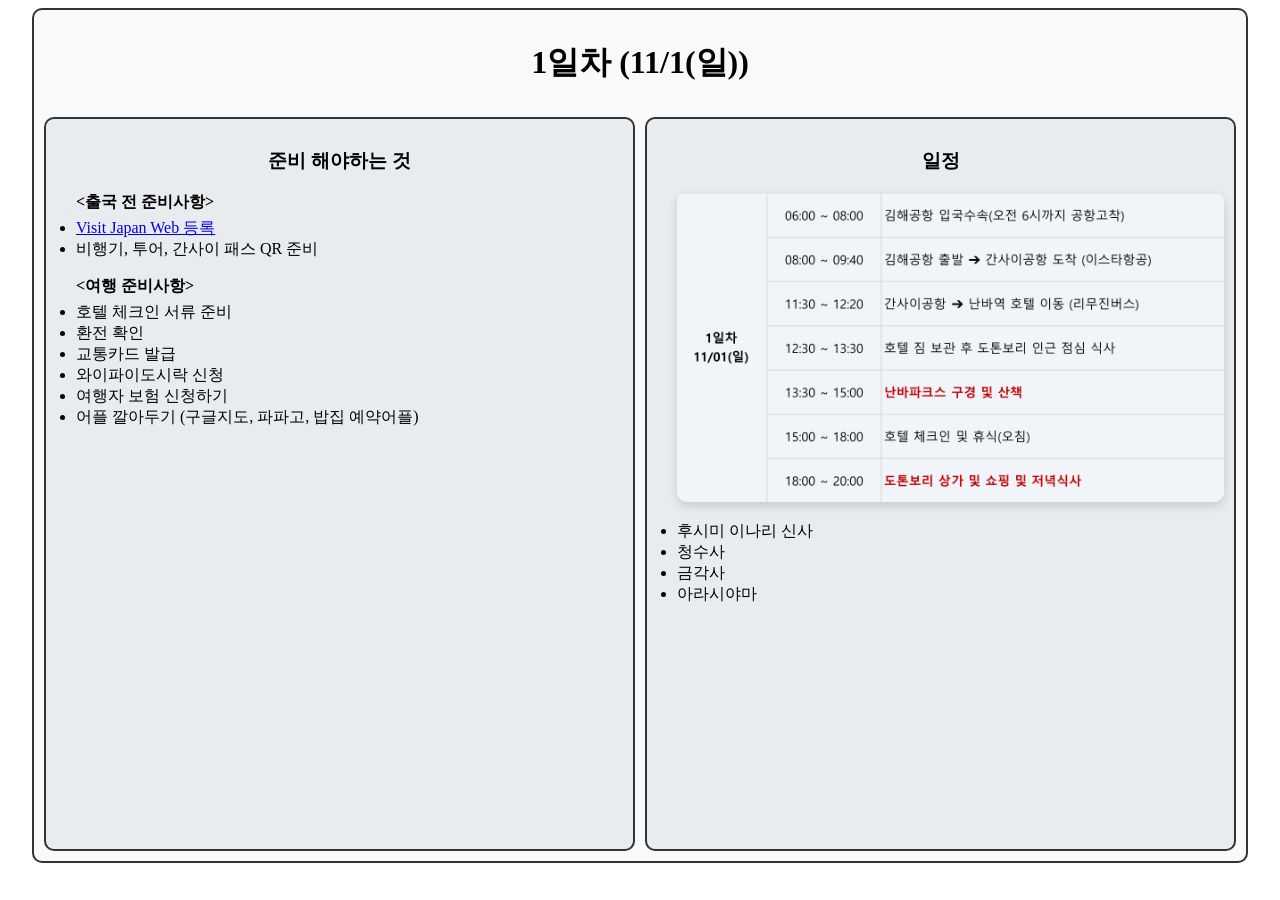
==== day1/index.html @ 429b3c78 "Add files via upload" ====
<!DOCTYPE html>
<html lang="ko">
<head>
    <meta charset="UTF-8">
    <meta name="viewport" content="width=device-width, initial-scale=1.0">
    <title>1일차(11/1(일))</title>
    <link rel="stylesheet" href="style.css">
</head>
<body>
    <div class="total-box">
        <h1>1일차 (11/1(일))</h1>
        
        <div class="inside-box">
            <div class="indiviual-box">
                <h3>준비 해야하는 것</h3>
                <ul>
                    <p style="margin-bottom: 5px;"><strong><출국 전 준비사항></strong></p>
                    <li><a href="https://services.digital.go.jp/ko/visit-japan-web/" target="_blank">Visit Japan Web 등록</a></li>
                    <li>비행기, 투어, 간사이 패스 QR 준비</li>
                </ul>

                <ul>
                    <p style="margin-bottom: 5px;"><strong><여행 준비사항></strong></p>
                    <li>호텔 체크인 서류 준비</li>
                    <li>환전 확인</li>
                    <li>교통카드 발급</li>
                    <li>와이파이도시락 신청</li>
                    <li>여행자 보험 신청하기</li>
                    <li>어플 깔아두기 (구글지도, 파파고, 밥집 예약어플)</li>
                </ul>
            </div>
            <div class="indiviual-box">
                <h3>일정</h3>
                <ul>
                    <img src="picture/1일차 일정.png" alt="1일차 일정">
                    <li>후시미 이나리 신사</li>
                    <li>청수사</li>
                    <li>금각사</li>
                    <li>아라시야마</li>
                </ul>
            </div> 
        </div>
    </div>
</body>
</html>
---- day1/style.css ----
.total-box{
    width: 95vw;
    height: 95vh;
    border: 2px solid #333333;       /* 테두리 (두께, 종류, 색상) */
    background-color: #f8f9fa;      /* 배경색 */
    border-radius: 10px;             /* 모서리 둥글게 */
    padding: 10px;                   /* 안쪽 여백 */
    box-sizing: border-box; /* 패딩과 테두리가 크기에 포함되도록 설정 */
    

    /* 글자 정렬 */
    display: flex;
    flex-direction: column;
    align-items: center;
    text-align: center;
    margin: 0 auto;
    gap: 10px; /* day 상자 사이의 간격 */
}

/* #region inside-box 스타일 */
.inside-box{
    display: flex;
    flex-direction: row; /* 가로 방향으로 배치 */
    overflow:auto;
    width: 100%;
    flex: 1;
    gap: 10px;
}
.indiviual-box{
    flex: 1;
    align-self: stretch;
    border: 2px solid #333333;/* 테두리 (두께, 종류, 색상) */
    background-color: #e9ecef;
    padding: 10px; 
    border-radius: 10px;
    box-sizing: border-box; /* 패딩과 테두리가 크기에 포함되도록 설정 */
}
/* #endregion inside-box 스타일 */


/* #region tap 스타일 */
ul {
    padding-left: 20px; /* 기본 왼쪽 여백(40px)을 줄여서 상자 안으로 기호 배치 */
    margin: 0;          /* 위아래 기본 바깥 여백 제거 */
    text-align: left;   /* 글자 왼쪽 정렬 */
    gap: 10px;
}
img{
    width: 100%;
    height: 20%;
    object-fit: cover; /* 이미지 비율 유지하며 상자에 맞게 조정 */
    border-radius: 10px; /*모서리 둥글게 하기*/
    box-shadow: 0 4px 10px rgba(0, 0, 0, 0.15); /*그림에 그림자 주기*/
    margin-bottom: 15px; /* 이미지 사이의 간격 */
}
/* #endregion tap 스타일 */
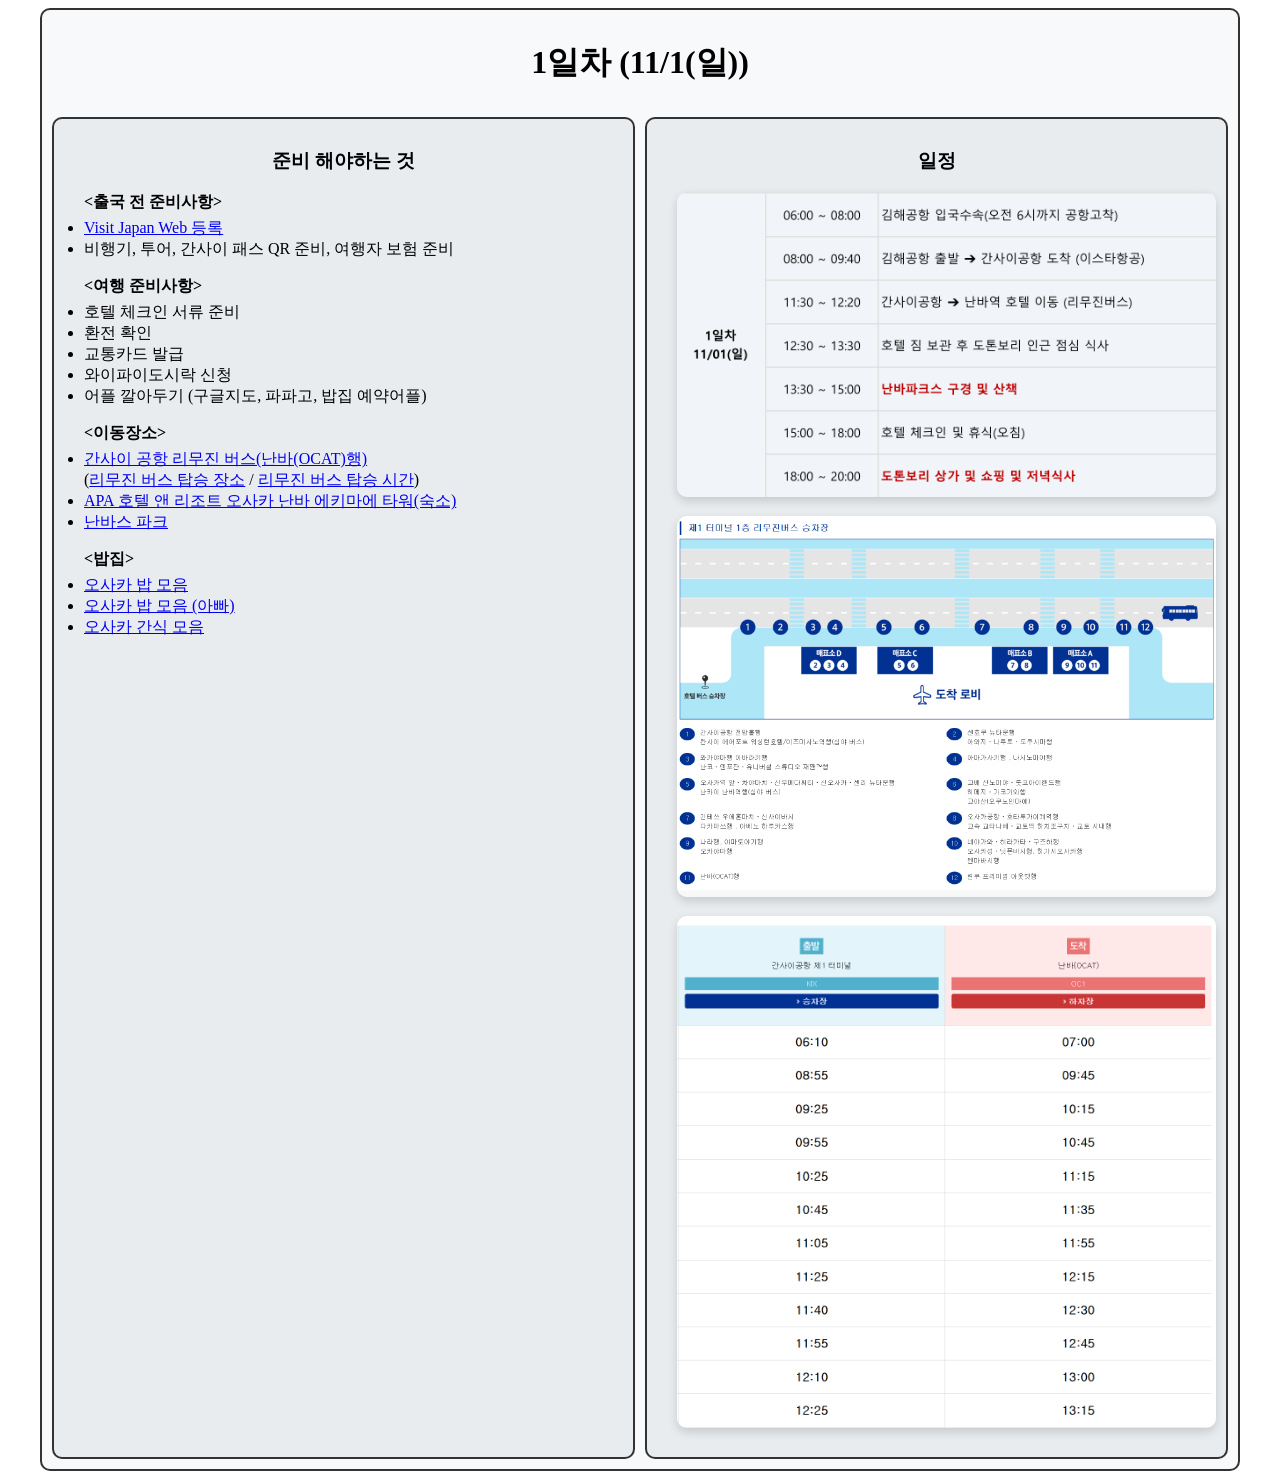
==== commit 9241be25: "Add files via upload" ====
--- a/day1/index.html
+++ b/day1/index.html
@@ -16,7 +16,7 @@
                 <ul>
                     <p style="margin-bottom: 5px;"><strong><출국 전 준비사항></strong></p>
                     <li><a href="https://services.digital.go.jp/ko/visit-japan-web/" target="_blank">Visit Japan Web 등록</a></li>
-                    <li>비행기, 투어, 간사이 패스 QR 준비</li>
+                    <li>비행기, 투어, 간사이 패스 QR 준비, 여행자 보험 준비</li>
                 </ul>
 
                 <ul>
@@ -25,18 +25,28 @@
                     <li>환전 확인</li>
                     <li>교통카드 발급</li>
                     <li>와이파이도시락 신청</li>
-                    <li>여행자 보험 신청하기</li>
                     <li>어플 깔아두기 (구글지도, 파파고, 밥집 예약어플)</li>
+                </ul>
+                <ul>
+                    <p style="margin-bottom: 5px;"><strong><이동장소></strong></p>
+                    <li><a href="https://www.google.co.kr/maps/place/%EA%B0%84%EC%82%AC%EC%9D%B4%EA%B3%B5%ED%95%AD+%EB%A6%AC%EB%AC%B4%EC%A7%84%EB%B2%84%EC%8A%A4+%EC%95%88%EB%82%B4+%EC%B9%B4%EC%9A%B4%ED%84%B0/@34.4347518,135.2397556,16.5z/data=!3m1!5s0x60014c5a3a53cc23:0x9b5e5c228961261b!4m6!3m5!1s0x6000b91315c9ec11:0xf88044d9d01a89be!8m2!3d34.4354838!4d135.2444003!16s%2Fg%2F11jx5sxd_t?entry=ttu&g_ep=EgoyMDI2MTAwNy4wIKXMDSoASAFQAw%3D%3D" target="_blank">간사이 공항 리무진 버스(난바(OCAT)행)</a></li>
+                    (<a href="https://www.kate.co.jp/kr/kix_busstop/#terminal1" target="_blank">리무진 버스 탑승 장소</a>  /  <a href="https://www.kate.co.jp/kr/timetable/detail/OC" target="_blank">리무진 버스 탑승 시간</a>)
+                    <li><a href="https://www.google.com/maps/place/APA+HOTEL%EF%BC%86RESORT+OSAKA+NAMBA+EKIMAE+TOWER/@34.6654546,135.4951309,18.08z/data=!3m1!5s0x6000e70d97ed0a79:0x31f2fa997b5dcb04!4m18!1m8!3m7!1s0x6000e70d75c75f53:0x9162eae392706416!2zMS1jaMWNbWUtMi0xMyBNaW5hdG9tYWNoaSwgTmFuaXdhIFdhcmQsIE9zYWthLCA1NTYtMDAxNyDsnbzrs7g!3b1!8m2!3d34.6661103!4d135.4959684!16s%2Fg%2F11z9frmmqf!3m8!1s0x6000e7ddab966c85:0xc39f2608c34c99cf!5m2!4m1!1i2!8m2!3d34.6660794!4d135.495971!16s%2Fg%2F11wc33f2wq?entry=ttu&g_ep=EgoyMDI2MTAwNy4wIKXMDSoASAFQAw%3D%3D" target="_blank">APA 호텔 앤 리조트 오사카 난바 에키마에 타워(숙소)</a></li>
+                    <li><a href="https://www.google.co.kr/maps/place/%EB%82%9C%EB%B0%94+%ED%8C%8C%ED%81%AC%EC%8A%A4(%EC%87%BC%ED%95%91%EB%AA%B0)/@34.6616108,135.4839134,15z/data=!3m1!5s0x6000e7694e0cd475:0xa230d50a64395e10!4m6!3m5!1s0x6000e769456411f5:0xd886c168c9a11f66!8m2!3d34.6616083!4d135.5019349!16zL20vMDJ6bGRi?entry=ttu&g_ep=EgoyMDI2MTAwNy4wIKXMDSoASAFQAw%3D%3D" target="_blank">난바스 파크</a></li>
+                </ul>
+                <ul>
+                    <p style="margin-bottom: 5px;"><strong><밥집></strong></p>
+                    <li><a href="https://maps.app.goo.gl/5ogPUgakMkg33BKF7" target="_blank">오사카 밥 모음</a></li>
+                    <li><a href="https://maps.app.goo.gl/1dTqL3MTvhCyKZL9A" target="_blank">오사카 밥 모음 (아빠)</a></li>
+                    <li><a href="https://maps.app.goo.gl/q8P2JkZDkVZztxVo7" target="_blank">오사카 간식 모음</a></li>
                 </ul>
             </div>
             <div class="indiviual-box">
                 <h3>일정</h3>
                 <ul>
                     <img src="picture/1일차 일정.png" alt="1일차 일정">
-                    <li>후시미 이나리 신사</li>
-                    <li>청수사</li>
-                    <li>금각사</li>
-                    <li>아라시야마</li>
+                    <img src="picture/리무진 버스 탑승.png" alt="리무진 버스 탑승">
+                    <img src="picture/리무진 버스 탑승 시간.png" alt="리무진 버스 시간">
                 </ul>
             </div> 
         </div>
--- a/day1/style.css
+++ b/day1/style.css
@@ -1,6 +1,9 @@
 .total-box{
-    width: 95vw;
-    height: 95vh;
+    width: 95%;
+    max-width: 1200px;  /* PC 등 큰 화면에서는 1200px까지만 늘어남 */
+    min-height: 95vh;   /* 내용이 적을 때는 최소 95vh 유지 */
+    height: auto;       /* 내용이 많아지면 아래로 자유롭게 확장 */
+    margin: 0 auto;
     border: 2px solid #333333;       /* 테두리 (두께, 종류, 색상) */
     background-color: #f8f9fa;      /* 배경색 */
     border-radius: 10px;             /* 모서리 둥글게 */
@@ -20,6 +23,7 @@
 /* #region inside-box 스타일 */
 .inside-box{
     display: flex;
+    flex-wrap: wrap;
     flex-direction: row; /* 가로 방향으로 배치 */
     overflow:auto;
     width: 100%;
@@ -53,4 +57,29 @@
     box-shadow: 0 4px 10px rgba(0, 0, 0, 0.15); /*그림에 그림자 주기*/
     margin-bottom: 15px; /* 이미지 사이의 간격 */
 }
-/* #endregion tap 스타일 */+/* #endregion tap 스타일 */
+
+
+/* 화면 너비가 768px 이하(모바일, 태블릿)일 때 적용되는 스타일 */
+@media (max-width: 768px) {
+    /* 1. 가로 나열 상자를 세로 나열로 변경 */
+    .inside-box {
+        flex-direction: column; 
+        overflow: visible; /* 스크롤 대신 아래로 자연스럽게 늘어나도록 함 */
+    }
+
+    /* 2. 개별 상자들이 세로로 차곡차곡 쌓이도록 너비 100% 설정 */
+    .indiviual-box {
+        width: 100%;
+        margin-bottom: 10px;
+    }
+
+    /* 3. 모바일 글자 크기 및 안쪽 여백 약간 축소 (가독성 향상) */
+    .total-box {
+        padding: 15px;
+    }
+
+    h1 {
+        font-size: 1.5rem; /* 모바일 화면에 맞춰 제목 글자 크기 축소 */
+    }
+}
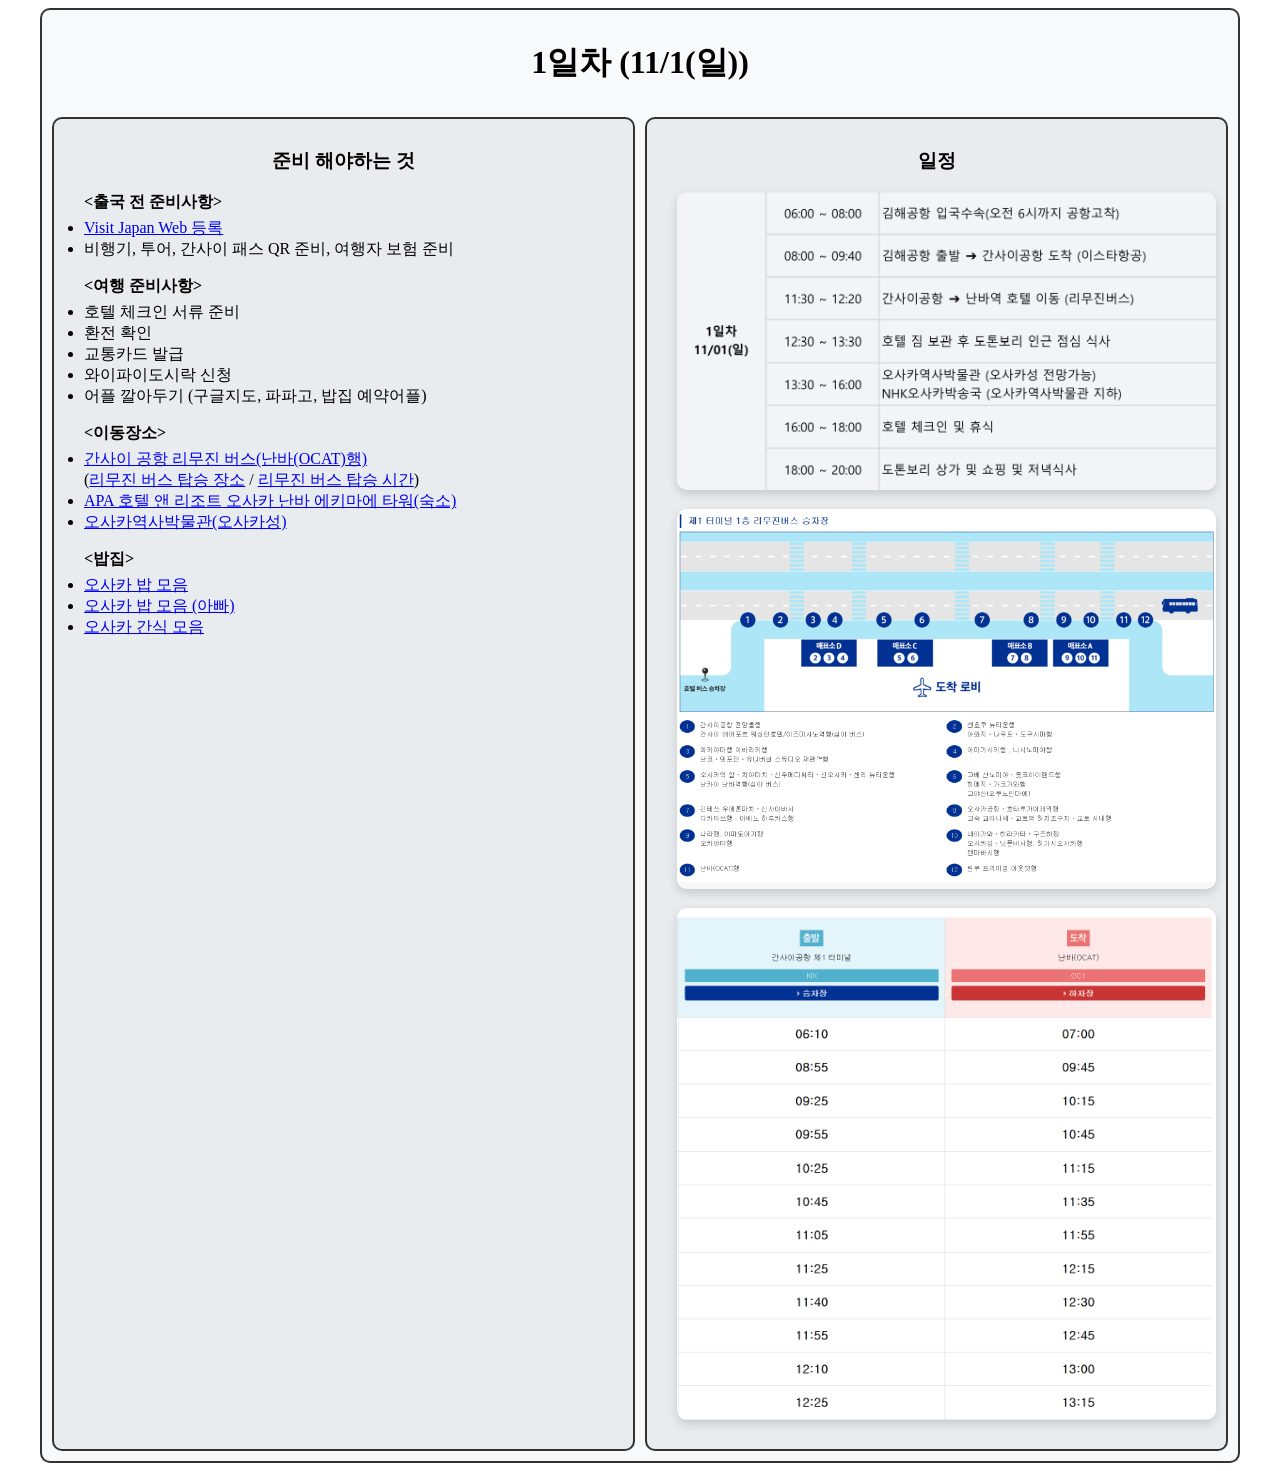
==== commit 326c59d3: "Add files via upload" ====
--- a/day1/index.html
+++ b/day1/index.html
@@ -32,7 +32,7 @@
                     <li><a href="https://www.google.co.kr/maps/place/%EA%B0%84%EC%82%AC%EC%9D%B4%EA%B3%B5%ED%95%AD+%EB%A6%AC%EB%AC%B4%EC%A7%84%EB%B2%84%EC%8A%A4+%EC%95%88%EB%82%B4+%EC%B9%B4%EC%9A%B4%ED%84%B0/@34.4347518,135.2397556,16.5z/data=!3m1!5s0x60014c5a3a53cc23:0x9b5e5c228961261b!4m6!3m5!1s0x6000b91315c9ec11:0xf88044d9d01a89be!8m2!3d34.4354838!4d135.2444003!16s%2Fg%2F11jx5sxd_t?entry=ttu&g_ep=EgoyMDI2MTAwNy4wIKXMDSoASAFQAw%3D%3D" target="_blank">간사이 공항 리무진 버스(난바(OCAT)행)</a></li>
                     (<a href="https://www.kate.co.jp/kr/kix_busstop/#terminal1" target="_blank">리무진 버스 탑승 장소</a>  /  <a href="https://www.kate.co.jp/kr/timetable/detail/OC" target="_blank">리무진 버스 탑승 시간</a>)
                     <li><a href="https://www.google.com/maps/place/APA+HOTEL%EF%BC%86RESORT+OSAKA+NAMBA+EKIMAE+TOWER/@34.6654546,135.4951309,18.08z/data=!3m1!5s0x6000e70d97ed0a79:0x31f2fa997b5dcb04!4m18!1m8!3m7!1s0x6000e70d75c75f53:0x9162eae392706416!2zMS1jaMWNbWUtMi0xMyBNaW5hdG9tYWNoaSwgTmFuaXdhIFdhcmQsIE9zYWthLCA1NTYtMDAxNyDsnbzrs7g!3b1!8m2!3d34.6661103!4d135.4959684!16s%2Fg%2F11z9frmmqf!3m8!1s0x6000e7ddab966c85:0xc39f2608c34c99cf!5m2!4m1!1i2!8m2!3d34.6660794!4d135.495971!16s%2Fg%2F11wc33f2wq?entry=ttu&g_ep=EgoyMDI2MTAwNy4wIKXMDSoASAFQAw%3D%3D" target="_blank">APA 호텔 앤 리조트 오사카 난바 에키마에 타워(숙소)</a></li>
-                    <li><a href="https://www.google.co.kr/maps/place/%EB%82%9C%EB%B0%94+%ED%8C%8C%ED%81%AC%EC%8A%A4(%EC%87%BC%ED%95%91%EB%AA%B0)/@34.6616108,135.4839134,15z/data=!3m1!5s0x6000e7694e0cd475:0xa230d50a64395e10!4m6!3m5!1s0x6000e769456411f5:0xd886c168c9a11f66!8m2!3d34.6616083!4d135.5019349!16zL20vMDJ6bGRi?entry=ttu&g_ep=EgoyMDI2MTAwNy4wIKXMDSoASAFQAw%3D%3D" target="_blank">난바스 파크</a></li>
+                    <li><a href="https://www.google.co.kr/maps/place/%EC%98%A4%EC%82%AC%EC%B9%B4+%EC%97%AD%EC%82%AC%EB%B0%95%EB%AC%BC%EA%B4%80/@34.6794265,135.5036841,13.83z/data=!3m1!5s0x6000e7318a1949fb:0x2a4a0ad09f4a1c29!4m6!3m5!1s0x6000e73225da9c47:0xe984837dc97fe2ca!8m2!3d34.6826141!4d135.5207975!16s%2Fm%2F0nbcw5c?entry=ttu&g_ep=EgoyMDI2MTAwNy4wIKXMDSoASAFQAw%3D%3D" target="_blank">오사카역사박물관(오사카성)</a></li>
                 </ul>
                 <ul>
                     <p style="margin-bottom: 5px;"><strong><밥집></strong></p>
